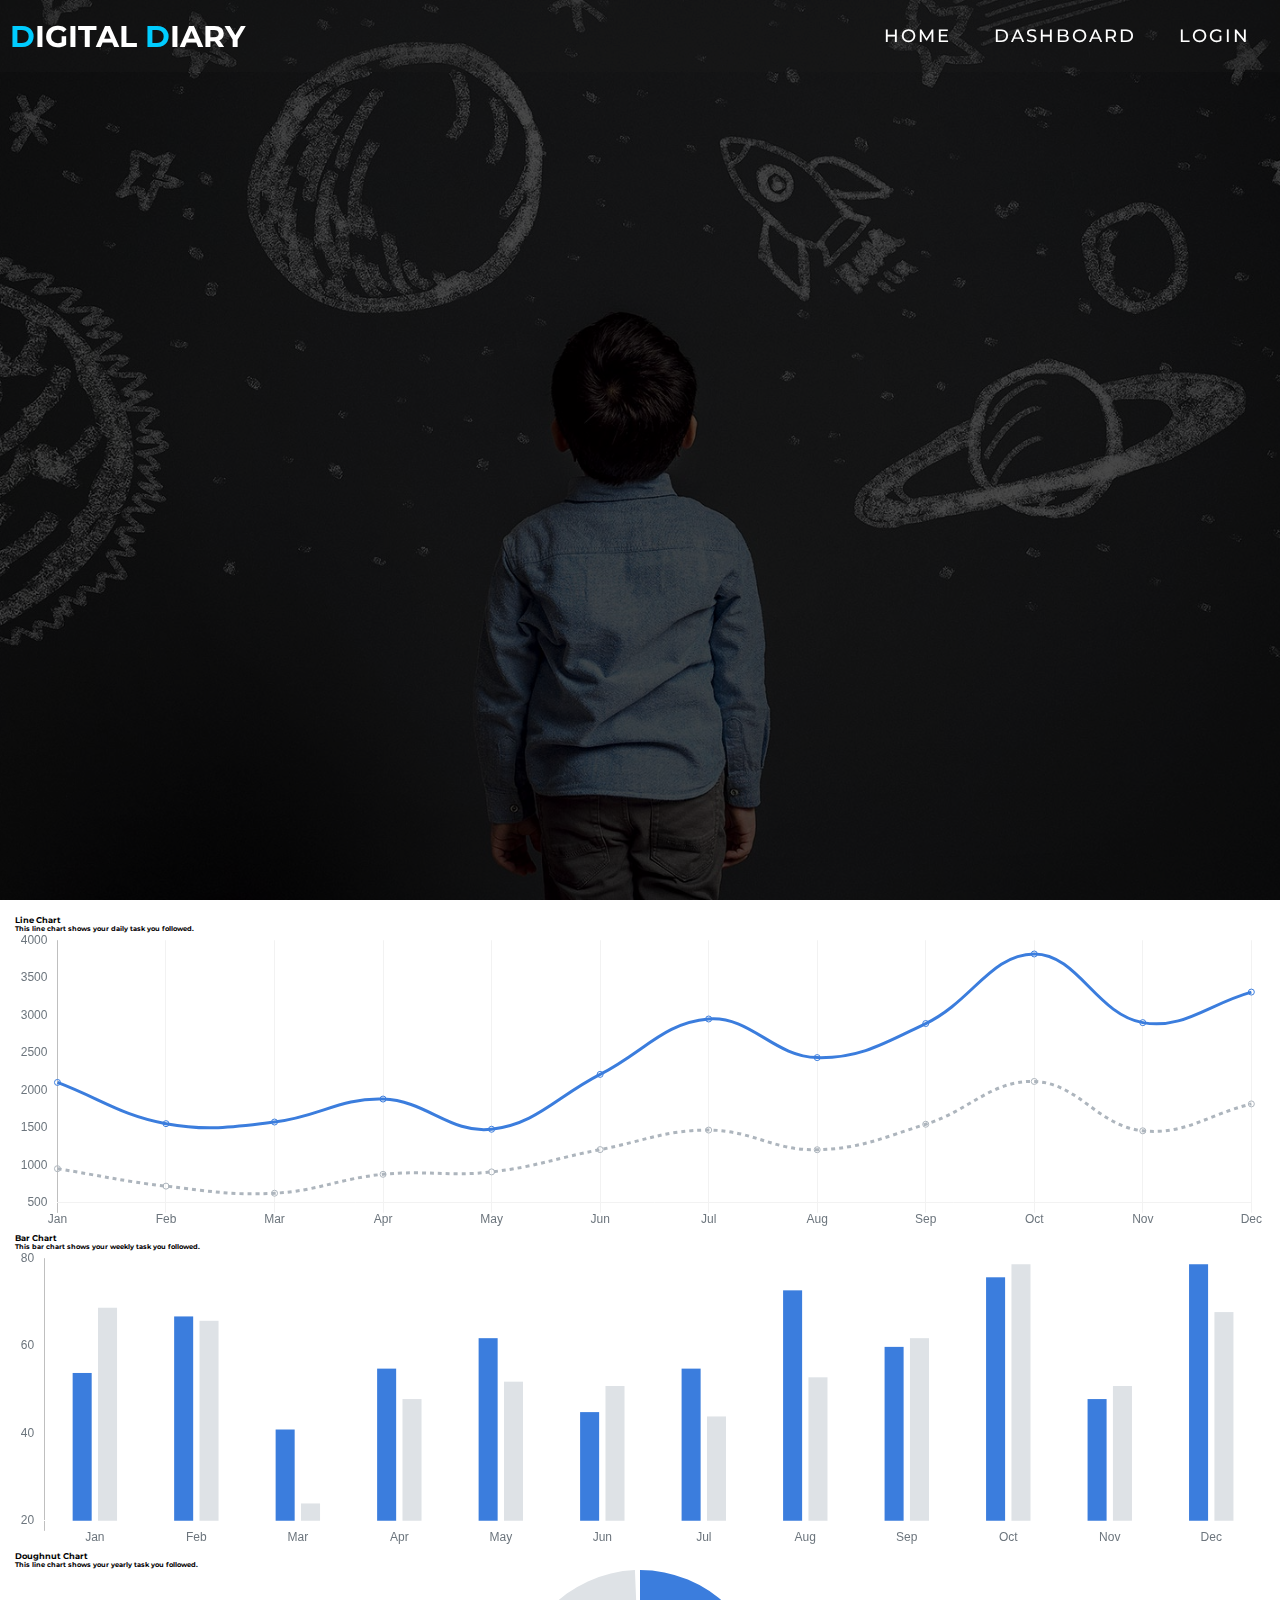
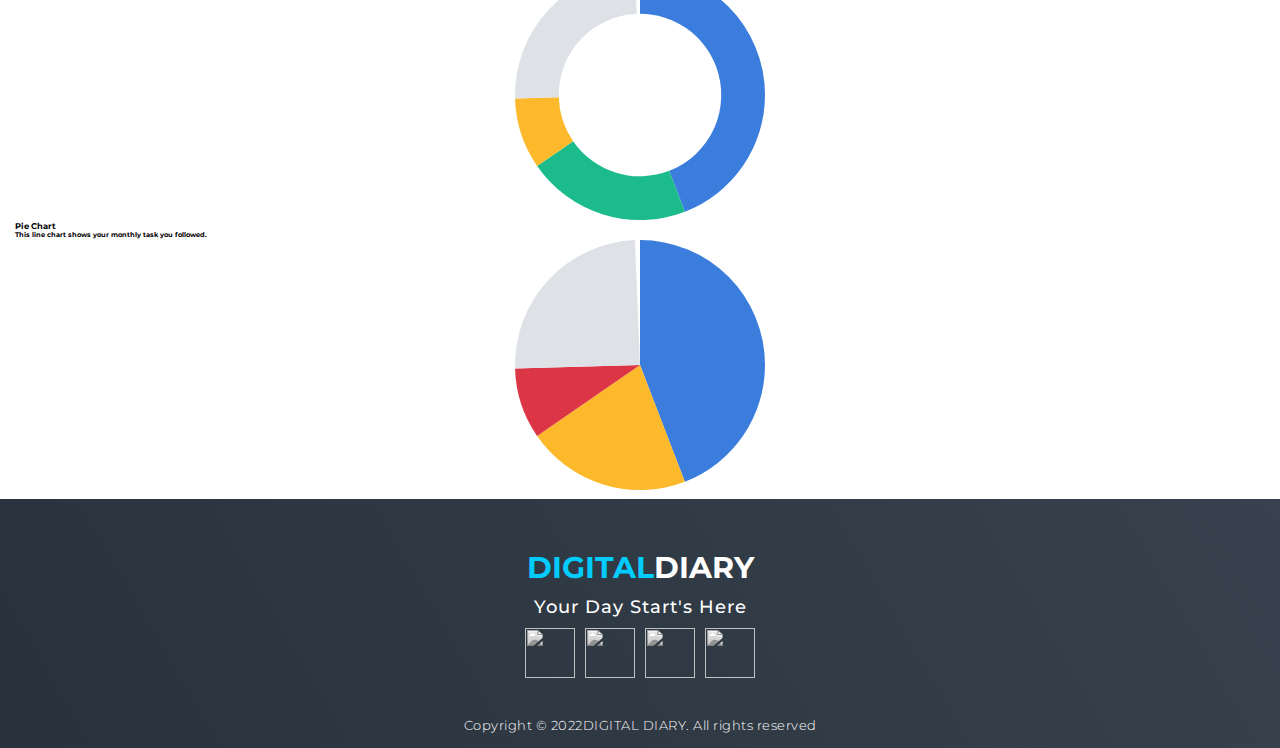
==== index.html @ 9c4a16fa "Add files via upload" ====
<!DOCTYPE html>
<html lang="en">

<head>
  <meta charset="UTF-8">
  <meta name="viewport" content="width=device-width, initial-scale=1.0">
  <link rel="stylesheet" href="css/style.css">
  <title>Digital Diary</title>
  <link rel="icon" type="image/x-icon" href="logo1.jpg">
  <script type="text/javascript" src="https://canvasjs.com/assets/script/canvasjs.min.js"></script>     
</head>

<body>
  <!-- Header -->
  <section id="header">
    <div class="header container">
      <div class="nav-bar">
        <div class="brand">
          <a href="#home">
            <h1><span>D</span>IGITAL <span>D</span>IARY</h1>
          </a>
        </div>
        <div class="nav-list">
          <div class="hamburger">
            <div class="bar"></div>
          </div>
          <ul>
            <li><a href="index.html" data-after="Home">HOME</a></li>
            <li><a href="dash.html" data-after="DASHBOARD">DASHBOARD</a></li>
            <li><a href="login.html" data-after="LOGIN">LOGIN</a></li>
        </div>
      </div>
    </div>
  </section>
  <!-- End Header -->

  <!-- Hero Section  -->
  <section id="home">
    <div class="home container">
      <div>
        <h1>Welcome To, <span></span></h1>
        <h1>DIGITAL DIARY <span></span></h1>
        <h1>Your Day Start's Here <span></span></h1>
      </div>
      </div>
    </div>
  </section>
  <!-- End Hero Section  -->

  <!--Content-->

  <main class="content">
    <div class="container-fluid p-0">
      <div class="row">
        <div class="col-12 col-lg-6">
          <div class="card flex-fill w-100">
            <div class="card-header">
              <h5 class="card-title">Line Chart</h5>
              <h6 class="card-subtitle text-muted">This line chart shows your daily task you followed.</h6>
            </div>
            <div class="card-body">
              <div class="chart">
                <canvas id="chartjs-line"></canvas>
              </div>
            </div>
          </div>
        </div>

        <div class="col-12 col-lg-6">
          <div class="card">
            <div class="card-header">
              <h5 class="card-title">Bar Chart</h5>
              <h6 class="card-subtitle text-muted">This bar chart shows your weekly task you followed.</h6>
            </div>
            <div class="card-body">
              <div class="chart">
                <canvas id="chartjs-bar"></canvas>
              </div>
            </div>
          </div>
        </div>

        <div class="col-12 col-lg-6">
          <div class="card">
            <div class="card-header">
              <h5 class="card-title">Doughnut Chart</h5>
              <h6 class="card-subtitle text-muted">This line chart shows your yearly task you followed.</h6>
            </div>
            <div class="card-body">
              <div class="chart chart-sm">
                <canvas id="chartjs-doughnut"></canvas>
              </div>
            </div>
          </div>
        </div>

        <div class="col-12 col-lg-6">
          <div class="card">
            <div class="card-header">
              <h5 class="card-title">Pie Chart</h5>
              <h6 class="card-subtitle text-muted">This line chart shows your monthly task you followed.</h6>
            </div>
            <div class="card-body">
              <div class="chart chart-sm">
                <canvas id="chartjs-pie"></canvas>
              </div>
            </div>
          </div>
        </div>
      </div>

    </div>
  </main>


  <!--End Content-->

  <!-- Footer -->
  <section id="footer">
    <div class="footer container">
      <div class="brand">
        <h1><span>DIGITAL</span>DIARY</h1>
      </div>
      <h2>Your Day Start's Here</h2>
      <div class="social-icon">
        <div class="social-item">
          <a href="#"><img src="https://img.icons8.com/bubbles/100/000000/facebook-new.png" /></a>
        </div>
        <div class="social-item">
          <a href="#"><img src="https://img.icons8.com/bubbles/100/000000/instagram-new.png" /></a>
        </div>
        <div class="social-item">
          <a href="#"><img src="https://img.icons8.com/bubbles/100/000000/twitter.png" /></a>
        </div>
        <div class="social-item">
          <a href="#"><img src="https://img.icons8.com/bubbles/100/000000/behance.png" /></a>
        </div>
      </div>
      <p>Copyright © 2022DIGITAL DIARY. All rights reserved</p>
    </div>
  </section>
  <!-- End Footer -->
  <script src="js/app.js"></script>

	<script>
		document.addEventListener("DOMContentLoaded", function() {
			// Line chart
			new Chart(document.getElementById("chartjs-line"), {
				type: "line",
				data: {
					labels: ["Jan", "Feb", "Mar", "Apr", "May", "Jun", "Jul", "Aug", "Sep", "Oct", "Nov", "Dec"],
					datasets: [{
						label: "Sales ($)",
						fill: true,
						backgroundColor: "transparent",
						borderColor: window.theme.primary,
						data: [2115, 1562, 1584, 1892, 1487, 2223, 2966, 2448, 2905, 3838, 2917, 3327]
					}, {
						label: "Orders",
						fill: true,
						backgroundColor: "transparent",
						borderColor: "#adb5bd",
						borderDash: [4, 4],
						data: [958, 724, 629, 883, 915, 1214, 1476, 1212, 1554, 2128, 1466, 1827]
					}]
				},
				options: {
					maintainAspectRatio: false,
					legend: {
						display: false
					},
					tooltips: {
						intersect: false
					},
					hover: {
						intersect: true
					},
					plugins: {
						filler: {
							propagate: false
						}
					},
					scales: {
						xAxes: [{
							reverse: true,
							gridLines: {
								color: "rgba(0,0,0,0.05)"
							}
						}],
						yAxes: [{
							ticks: {
								stepSize: 500
							},
							display: true,
							borderDash: [5, 5],
							gridLines: {
								color: "rgba(0,0,0,0)",
								fontColor: "#fff"
							}
						}]
					}
				}
			});
		});
	</script>
	<script>
		document.addEventListener("DOMContentLoaded", function() {
			// Bar chart
			new Chart(document.getElementById("chartjs-bar"), {
				type: "bar",
				data: {
					labels: ["Jan", "Feb", "Mar", "Apr", "May", "Jun", "Jul", "Aug", "Sep", "Oct", "Nov", "Dec"],
					datasets: [{
						label: "Last year",
						backgroundColor: window.theme.primary,
						borderColor: window.theme.primary,
						hoverBackgroundColor: window.theme.primary,
						hoverBorderColor: window.theme.primary,
						data: [54, 67, 41, 55, 62, 45, 55, 73, 60, 76, 48, 79],
						barPercentage: .75,
						categoryPercentage: .5
					}, {
						label: "This year",
						backgroundColor: "#dee2e6",
						borderColor: "#dee2e6",
						hoverBackgroundColor: "#dee2e6",
						hoverBorderColor: "#dee2e6",
						data: [69, 66, 24, 48, 52, 51, 44, 53, 62, 79, 51, 68],
						barPercentage: .75,
						categoryPercentage: .5
					}]
				},
				options: {
					maintainAspectRatio: false,
					legend: {
						display: false
					},
					scales: {
						yAxes: [{
							gridLines: {
								display: false
							},
							stacked: false,
							ticks: {
								stepSize: 20
							}
						}],
						xAxes: [{
							stacked: false,
							gridLines: {
								color: "transparent"
							}
						}]
					}
				}
			});
		});
	</script>
	<script>
		document.addEventListener("DOMContentLoaded", function() {
			// Doughnut chart
			new Chart(document.getElementById("chartjs-doughnut"), {
				type: "doughnut",
				data: {
					labels: ["Social", "Search Engines", "Direct", "Other"],
					datasets: [{
						data: [260, 125, 54, 146],
						backgroundColor: [
							window.theme.primary,
							window.theme.success,
							window.theme.warning,
							"#dee2e6"
						],
						borderColor: "transparent"
					}]
				},
				options: {
					maintainAspectRatio: false,
					cutoutPercentage: 65,
					legend: {
						display: false
					}
				}
			});
		});
	</script>
	<script>
		document.addEventListener("DOMContentLoaded", function() {
			// Pie chart
			new Chart(document.getElementById("chartjs-pie"), {
				type: "pie",
				data: {
					labels: ["Social", "Search Engines", "Direct", "Other"],
					datasets: [{
						data: [260, 125, 54, 146],
						backgroundColor: [
							window.theme.primary,
							window.theme.warning,
							window.theme.danger,
							"#dee2e6"
						],
						borderColor: "transparent"
					}]
				},
				options: {
					maintainAspectRatio: false,
					legend: {
						display: false
					}
				}
			});
		});
	</script>
	<script>
		document.addEventListener("DOMContentLoaded", function() {
			// Radar chart
			new Chart(document.getElementById("chartjs-radar"), {
				type: "radar",
				data: {
					labels: ["Speed", "Reliability", "Comfort", "Safety", "Efficiency"],
					datasets: [{
						label: "Model X",
						backgroundColor: "rgba(0, 123, 255, 0.2)",
						borderColor: window.theme.primary,
						pointBackgroundColor: window.theme.primary,
						pointBorderColor: "#fff",
						pointHoverBackgroundColor: "#fff",
						pointHoverBorderColor: window.theme.primary,
						data: [70, 53, 82, 60, 33]
					}, {
						label: "Model S",
						backgroundColor: "rgba(220, 53, 69, 0.2)",
						borderColor: window.theme.danger,
						pointBackgroundColor: window.theme.danger,
						pointBorderColor: "#fff",
						pointHoverBackgroundColor: "#fff",
						pointHoverBorderColor: window.theme.danger,
						data: [35, 38, 65, 85, 84]
					}]
				},
				options: {
					maintainAspectRatio: false
				}
			});
		});
	</script>
	<script>
		document.addEventListener("DOMContentLoaded", function() {
			// Polar Area chart
			new Chart(document.getElementById("chartjs-polar-area"), {
				type: "polarArea",
				data: {
					labels: ["Speed", "Reliability", "Comfort", "Safety", "Efficiency"],
					datasets: [{
						label: "Model S",
						data: [35, 38, 65, 70, 24],
						backgroundColor: [
							window.theme.primary,
							window.theme.success,
							window.theme.danger,
							window.theme.warning,
							window.theme.info
						]
					}]
				},
				options: {
					maintainAspectRatio: false
				}
			});
		});
	</script>
</body>

</html>
---- css/style.css ----
@import 'https://fonts.googleapis.com/css?family=Montserrat:300, 400, 700&display=swap';
* {
	padding: 0;
	margin: 0;
	box-sizing: border-box;
}
html {
	font-size: 10px;
	font-family: 'Montserrat', sans-serif;
	scroll-behavior: smooth;
}
a {
	text-decoration: none;
}
.container {
	min-height: 100vh;
	width: 100%;
	display: flex;
	align-items: center;
	justify-content: center;
}
img {
	height: 100%;
	width: 100%;
	object-fit: cover;
}
p {
	color: black;
	font-size: 1.4rem;
	margin-top: 5px;
	line-height: 2.5rem;
	font-weight: 300;
	letter-spacing: 0.05rem;
}
.section-title {
	font-size: 4rem;
	font-weight: 300;
	color: black;
	margin-bottom: 10px;
	text-transform: uppercase;
	letter-spacing: 0.2rem;
	text-align: center;
}
.section-title span {
	color: rgb(0, 204, 255);
}

.cta {
	display: inline-block;
	padding: 10px 30px;
	color: white;
	background-color: transparent;
	border: 2px solid rgb(0, 204, 255);
	font-size: 2rem;
	text-transform: uppercase;
	letter-spacing: 0.1rem;
	margin-top: 30px;
	transition: 0.3s ease;
	transition-property: background-color, color;
}
.cta:hover {
	color: white;
	background-color: rgb(0, 204, 255);
}
.brand h1 {
	font-size: 3rem;
	text-transform: uppercase;
	color: white;
}
.brand h1 span {
	color: rgb(0, 204, 255);
}

/* Header section */
#header {
	position: fixed;
	z-index: 1000;
	left: 0;
	top: 0;
	width: 100vw;
	height: auto;
}
#header .header {
	min-height: 8vh;
	background-color: rgba(31, 30, 30, 0.24);
	transition: 0.3s ease background-color;
}

#header .nav-bar {
	display: flex;
	align-items: center;
	justify-content: space-between;
	width: 100%;
	height: 100%;
	max-width: 1300px;
	padding: 0 10px;
}
#header .nav-list ul {
	list-style: none;
	position: absolute;
	background-color: rgb(31, 30, 30);
	width: 100vw;
	height: 100vh;
	left: 100%;
	top: 0;
	display: flex;
	flex-direction: column;
	justify-content: center;
	align-items: center;
	z-index: 1;
	overflow-x: hidden;
	transition: 0.5s ease left;
}
#header .nav-list ul.active {
	left: 0%;
}
#header .nav-list ul a {
	font-size: 2.5rem;
	font-weight: 500;
	letter-spacing: 0.2rem;
	text-decoration: none;
	color: white;
	text-transform: uppercase;
	padding: 20px;
	display: block;
}
#header .nav-list ul a::after {
	content: attr(data-after);
	position: absolute;
	top: 50%;
	left: 50%;
	transform: translate(-50%, -50%) scale(0);
	color: rgba(240, 248, 255, 0.021);
	font-size: 13rem;
	letter-spacing: 50px;
	z-index: -1;
	transition: 0.3s ease letter-spacing;
}
#header .nav-list ul li:hover a::after {
	transform: translate(-50%, -50%) scale(1);
	letter-spacing: initial;
}
#header .nav-list ul li:hover a {
	color: rgb(0, 204, 255);
}
#header .hamburger {
	height: 60px;
	width: 60px;
	display: inline-block;
	border: 3px solid white;
	border-radius: 50%;
	position: relative;
	display: flex;
	align-items: center;
	justify-content: center;
	z-index: 100;
	cursor: pointer;
	transform: scale(0.8);
	margin-right: 20px;
}
#header .hamburger:after {
	position: absolute;
	content: '';
	height: 100%;
	width: 100%;
	border-radius: 50%;
	border: 3px solid white;
	animation: hamburger_puls 1s ease infinite;
}
#header .hamburger .bar {
	height: 2px;
	width: 30px;
	position: relative;
	background-color: white;
	z-index: -1;
}
#header .hamburger .bar::after,
#header .hamburger .bar::before {
	content: '';
	position: absolute;
	height: 100%;
	width: 100%;
	left: 0;
	background-color: white;
	transition: 0.3s ease;
	transition-property: top, bottom;
}
#header .hamburger .bar::after {
	top: 8px;
}
#header .hamburger .bar::before {
	bottom: 8px;
}
#header .hamburger.active .bar::before {
	bottom: 0;
}
#header .hamburger.active .bar::after {
	top: 0;
}
/* End Header section */

/* Home Section */
#home {
	background-image: url("img1.jpg");
	background-size: cover;
	background-position: top center;
	position: relative;
	z-index: 1;
}

#home::after {
	content: '';
	position: absolute;
	left: 0;
	top: 0;
	height: 100%;
	width: 100%;
	background-color: black;
	opacity: 0.7;
	z-index: -1;
}
#home .home {
	max-width: 1200px;
	margin: 0 auto;
	padding: 0 50px;
	justify-content: flex-start;
}
#home h1 {
	display: block;
	width: fit-content;
	font-size: 4rem;
	position: relative;
	color: transparent;
	animation: text_reveal 0.5s ease forwards;
	animation-delay: 1s;
}
#home h1:nth-child(1) {
	animation-delay: 1s;
}
#home h1:nth-child(2) {
	animation-delay: 2s;
}
#home h1:nth-child(3) {
	animation: text_reveal_name 0.5s ease forwards;
	animation-delay: 3s;
}
#home h1 span {
	position: absolute;
	top: 0;
	left: 0;
	height: 100%;
	width: 0;
	background-color: rgb(0, 204, 255);
	animation: text_reveal_box 1s ease;
	animation-delay: 0.5s;
}
#home h1:nth-child(1) span {
	animation-delay: 0.5s;
}
#home h1:nth-child(2) span {
	animation-delay: 1.5s;
}
#home h1:nth-child(3) span {
	animation-delay: 2.5s;
}

/* End Hero Section */

/* Chart */

@media (-ms-high-contrast:none) {

    .card-img,
    .card-img-bottom,
    .card-img-top {
        height: 100%
    }
}


.chart {
    margin: auto;
    min-height: 300px;
    position: relative;
    width: 100%;
}

.chart-xs {
    min-height: 200px
}

.chart-sm {
    min-height: 252px
}

.chart-lg {
    min-height: 350px
}

.chart-xl {
    min-height: 500px
}

.chart canvas {
    max-width: 100%
}

.content {
    direction: ltr;
    flex: 1;
    max-width: 100vw;
    padding: 1.5rem 1.5rem .75rem;
    width: 100vw
}



/* End Chart */

/* Footer */
#footer {
	background-image: linear-gradient(60deg, #29323c 0%, #37424e 100%);
}
#footer .footer {
	min-height: 200px;
	flex-direction: column;
	padding-top: 50px;
	padding-bottom: 10px;
}
#footer h2 {
	color: white;
	font-weight: 500;
	font-size: 1.8rem;
	letter-spacing: 0.1rem;
	margin-top: 10px;
	margin-bottom: 10px;
}
#footer .social-icon {
	display: flex;
	margin-bottom: 30px;
}
#footer .social-item {
	height: 50px;
	width: 50px;
	margin: 0 5px;
}
#footer .social-item img {
	filter: grayscale(1);
	transition: 0.3s ease filter;
}
#footer .social-item:hover img {
	filter: grayscale(0);
}
#footer p {
	color: white;
	font-size: 1.3rem;
}
/* End Footer */

/* Keyframes */
@keyframes hamburger_puls {
	0% {
		opacity: 1;
		transform: scale(1);
	}
	100% {
		opacity: 0;
		transform: scale(1.4);
	}
}
@keyframes text_reveal_box {
	50% {
		width: 100%;
		left: 0;
	}
	100% {
		width: 0;
		left: 100%;
	}
}
@keyframes text_reveal {
	100% {
		color: white;
	}
}
@keyframes text_reveal_name {
	100% {
		color: rgb(0, 204, 255);
		font-weight: 500;
	}
}
/* End Keyframes */

/* Media Query For Tablet */
@media only screen and (min-width: 768px) {
	.cta {
		font-size: 2.5rem;
		padding: 20px 60px;
	}
	h1.section-title {
		font-size: 6rem;
	}

	/* Hero */
	#hero h1 {
		font-size: 7rem;
	}
	/* End Hero */

	/* Project */
	#projects .project-item {
		flex-direction: row;
	}
	#projects .project-item:nth-child(even) {
		flex-direction: row-reverse;
	}
	#projects .project-item {
		height: 400px;
		margin: 0;
		width: 100%;
		border-radius: 0;
	}
	#projects .all-projects .project-info {
		height: 100%;
	}
	#projects .all-projects .project-img {
		height: 100%;
	}
	/* End Project */
}
/* End Media Query For Tablet */

/* Media Query For Desktop */
@media only screen and (min-width: 1200px) {
	/* header */
	#header .hamburger {
		display: none;
	}
	#header .nav-list ul {
		position: initial;
		display: block;
		height: auto;
		width: fit-content;
		background-color: transparent;
	}
	#header .nav-list ul li {
		display: inline-block;
	}
	#header .nav-list ul li a {
		font-size: 1.8rem;
	}
	#header .nav-list ul a:after {
		display: none;
	}
	/* End header */

	#services .service-bottom .service-item {
		flex-basis: 22%;
		margin: 1.5%;
	}
}
/* End  Media Query For Desktop */
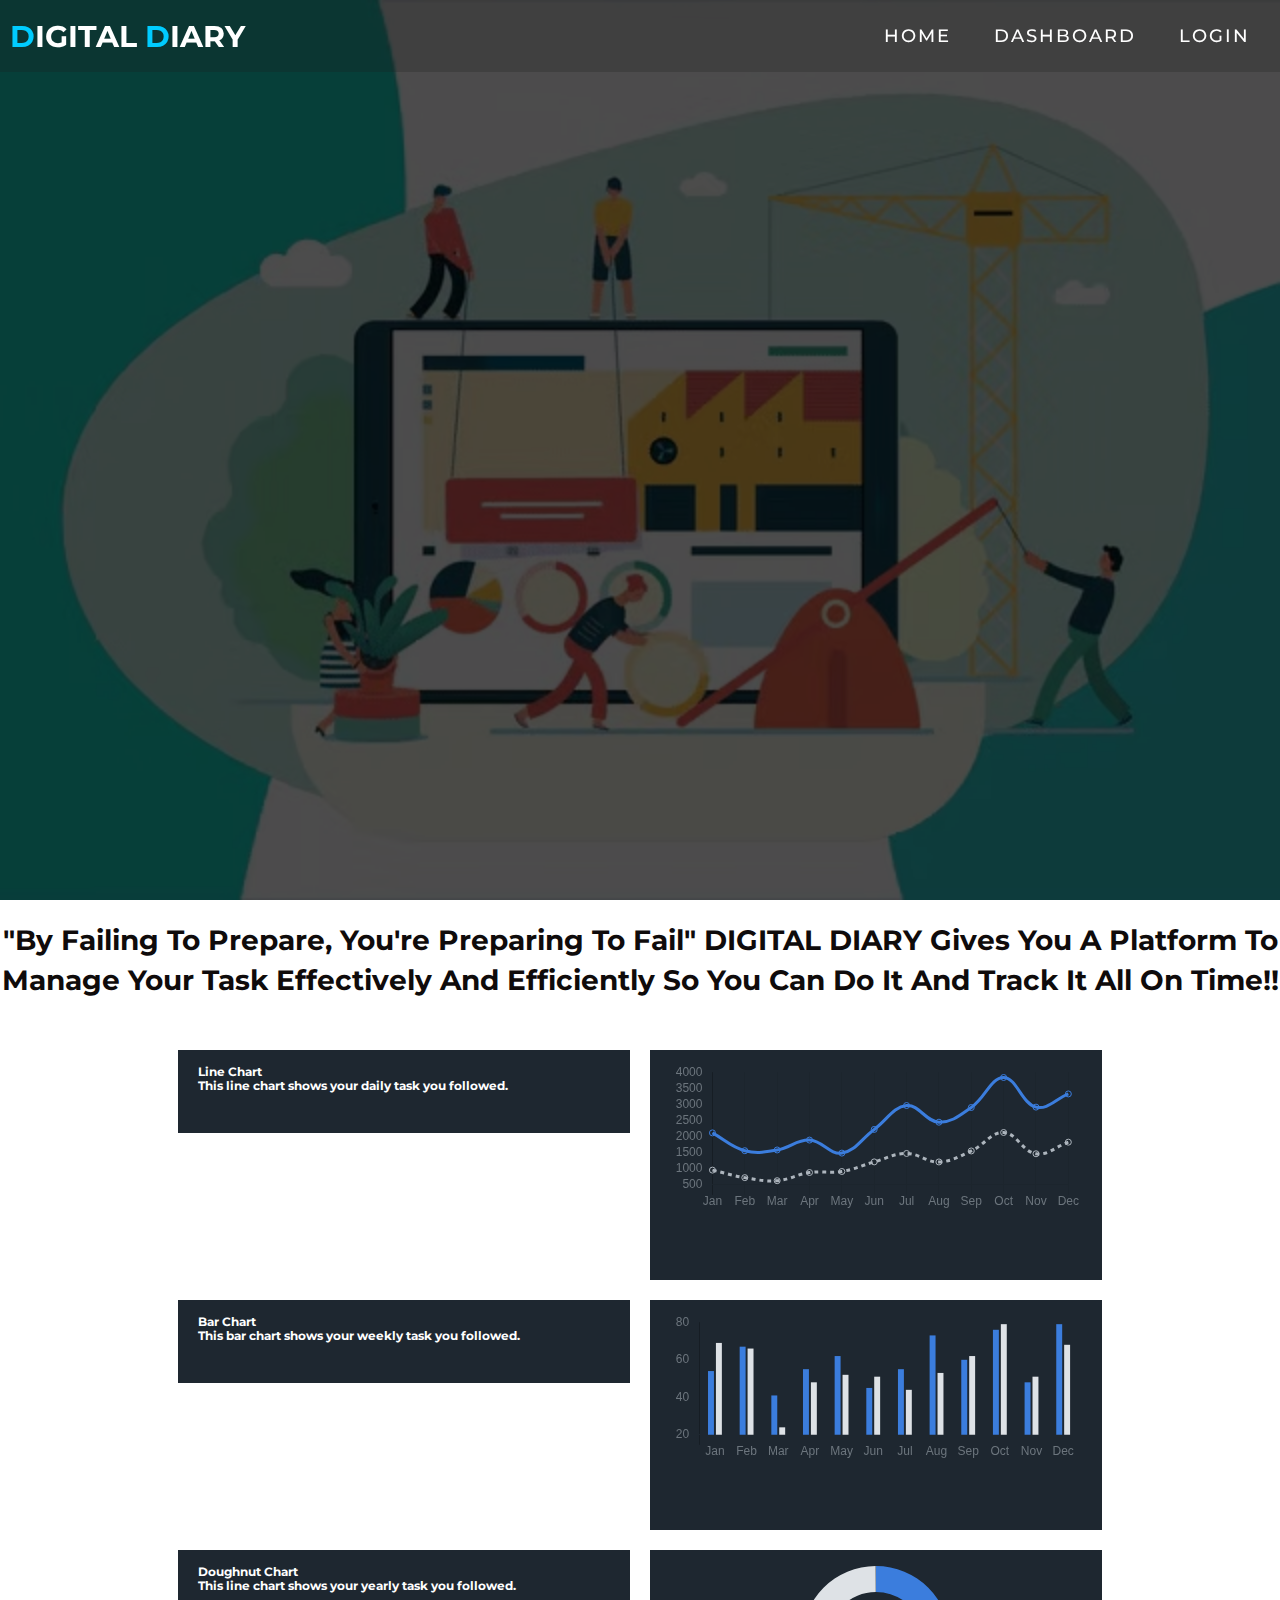
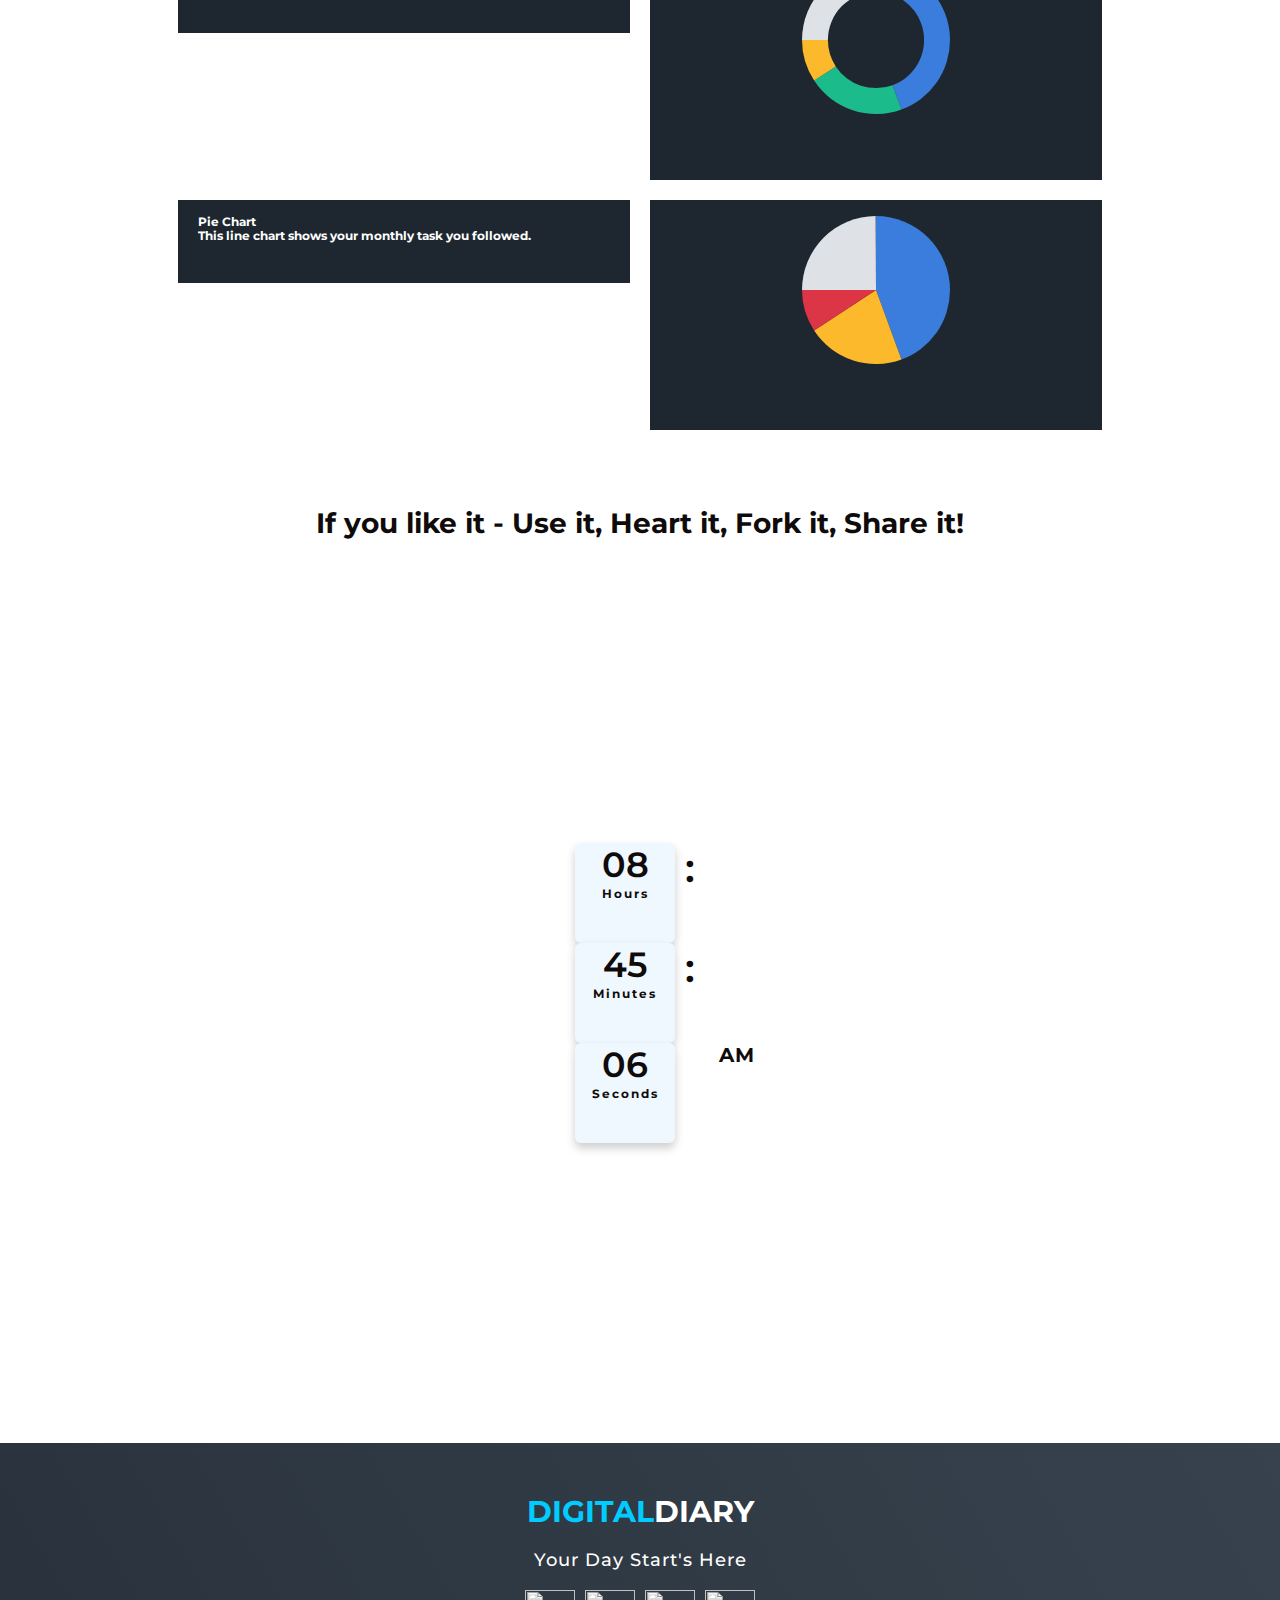
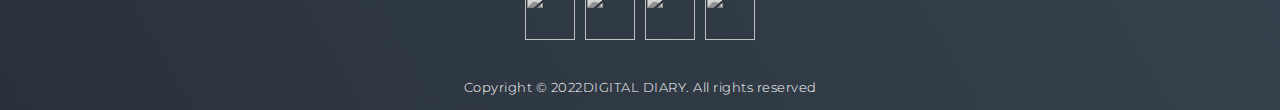
==== commit 075ff6c2: "Update index.html" ====
--- a/index.html
+++ b/index.html
@@ -48,72 +48,89 @@
   <!-- End Hero Section  -->
 
   <!--Content-->
-
-  <main class="content">
-    <div class="container-fluid p-0">
-      <div class="row">
-        <div class="col-12 col-lg-6">
-          <div class="card flex-fill w-100">
-            <div class="card-header">
-              <h5 class="card-title">Line Chart</h5>
-              <h6 class="card-subtitle text-muted">This line chart shows your daily task you followed.</h6>
-            </div>
-            <div class="card-body">
-              <div class="chart">
-                <canvas id="chartjs-line"></canvas>
-              </div>
-            </div>
+  <h2>"By Failing To Prepare, You're Preparing To Fail" DIGITAL DIARY Gives You A Platform To Manage Your Task Effectively And Efficiently So You Can Do It And Track It All On Time!!<br></h2>
+
+  <div class="charts-container cf">
+	<div class="chart circle" id="circle-1">
+		<h3 class="card-title">Line Chart</h3>
+		<h3 class="card-subtitle text-muted">This line chart shows your daily task you followed.</h3>
+	</div>
+	<div class="card-body">
+		<div class="chart chart-sm">
+			<canvas id="chartjs-line"></canvas>
+		</div>
+	</div>
+
+	<div class="chart circle" id="circle-2">
+		<h3 class="card-title">Bar Chart</h3>
+		<h3 class="card-subtitle text-muted">This bar chart shows your weekly task you followed.</h3>
+	</div>
+	<div class="card-body">
+		<div class="chart chart-sm">
+			<canvas id="chartjs-bar"></canvas>
+		</div>
+	</div>
+
+	<div class="chart circle" id="circle-1">
+		<h3 class="card-title">Doughnut Chart</h3>
+		<h3 class="card-subtitle text-muted">This line chart shows your yearly task you followed.</h3>
+	</div>
+	<div class="card-body">
+		<div class="chart chart-sm">
+			<canvas id="chartjs-doughnut"></canvas>
+		</div>
+	</div>
+	<div class="chart circle" id="circle-2">
+		<h3 class="card-title">Pie Chart</h3>
+		<h3 class="card-subtitle text-muted">This line chart shows your monthly task you followed.</h3>
+	</div>
+	<div class="card-body">
+		<div class="chart chart-sm">
+			<canvas id="chartjs-pie"></canvas>
+		</div>
+	</div>
+  </div>
+  <!-- IRRELEVANT - SOCIAL HTML -->
+  <div class="heartIt">
+	<h2>If you like it - Use it, Heart it, Fork it, Share it!</h2>
+  </div>
+  <!--End Content-->
+
+  <!--Watch-->
+  <section1>
+    <div class="container">
+      <div class="icons">
+        <i class="fas fa-moon"></i>
+        <i class="fas fa-sun"></i>
+      </div>
+      <div class="time">
+        <div class="time-colon">
+          <div class="time-text">
+            <span class="num hour_num">08</span>
+            <span class="text">Hours</span>
           </div>
-        </div>
-
-        <div class="col-12 col-lg-6">
-          <div class="card">
-            <div class="card-header">
-              <h5 class="card-title">Bar Chart</h5>
-              <h6 class="card-subtitle text-muted">This bar chart shows your weekly task you followed.</h6>
-            </div>
-            <div class="card-body">
-              <div class="chart">
-                <canvas id="chartjs-bar"></canvas>
-              </div>
-            </div>
+          <span class="colon">:</span>
+        </div>
+        <div class="time-colon">
+          <div class="time-text">
+            <span class="num min_num">45</span>
+            <span class="text">Minutes</span>
           </div>
-        </div>
-
-        <div class="col-12 col-lg-6">
-          <div class="card">
-            <div class="card-header">
-              <h5 class="card-title">Doughnut Chart</h5>
-              <h6 class="card-subtitle text-muted">This line chart shows your yearly task you followed.</h6>
-            </div>
-            <div class="card-body">
-              <div class="chart chart-sm">
-                <canvas id="chartjs-doughnut"></canvas>
-              </div>
-            </div>
+          <span class="colon">:</span>
+        </div>
+        <div class="time-colon">
+          <div class="time-text">
+            <span class="num sec_num">06</span>
+            <span class="text">Seconds</span>
           </div>
-        </div>
-
-        <div class="col-12 col-lg-6">
-          <div class="card">
-            <div class="card-header">
-              <h5 class="card-title">Pie Chart</h5>
-              <h6 class="card-subtitle text-muted">This line chart shows your monthly task you followed.</h6>
-            </div>
-            <div class="card-body">
-              <div class="chart chart-sm">
-                <canvas id="chartjs-pie"></canvas>
-              </div>
-            </div>
-          </div>
-        </div>
-      </div>
-
+          <span class="am_pm">AM</span>
+        </div>
+      </div>
     </div>
-  </main>
-
-
-  <!--End Content-->
+
+  </section1>
+
+  <!--End Watch-->
 
   <!-- Footer -->
   <section id="footer">
@@ -369,6 +386,41 @@
 			});
 		});
 	</script>
+	<script>
+		//Watch
+		let section = document.querySelector("section"),
+		icons = document.querySelector(".icons");
+	  
+		icons.onclick = ()=>{
+		  section.classList.toggle("dark");
+		}
+	  
+		// creating a function and calling it in every seconds
+		setInterval(()=>{
+	  
+		  let date = new Date(),
+		  hour = date.getHours(),
+		  min = date.getMinutes(),
+		  sec = date.getSeconds();
+	  
+		  let d;
+		  d = hour < 12 ? "AM" : "PM"; //if hour is smaller than 12, than its value will be AM else its value will be pm
+		  hour = hour > 12 ? hour - 12 : hour; //if hour value is greater than 12 than 12 will subtracted ( by doing this we will get value till 12 not 13,14 or 24 )
+		  hour = hour == 0 ? hour = 12 : hour; // if hour value is  0 than it value will be 12
+	  
+		  // adding 0 to the front of all the value if they will less than 10
+		  hour = hour < 10 ? "0" + hour : hour;
+		  min = min < 10 ? "0" + min : min;
+		  sec = sec < 10 ? "0" + sec : sec;
+	  
+		  document.querySelector(".hour_num").innerText = hour;
+		  document.querySelector(".min_num").innerText = min;
+		  document.querySelector(".sec_num").innerText = sec;
+		  document.querySelector(".am_pm").innerText = d;
+	  
+		}, 1000); // 1000 milliseconds = 1s
+	  
+		</script>
 </body>
 
 </html>
--- a/css/style.css
+++ b/css/style.css
@@ -201,7 +201,7 @@
 
 /* Home Section */
 #home {
-	background-image: url("img1.jpg");
+	background-image: url("task.gif");
 	background-size: cover;
 	background-position: top center;
 	position: relative;
@@ -267,55 +267,178 @@
 /* End Hero Section */
 
 /* Chart */
-
-@media (-ms-high-contrast:none) {
-
-    .card-img,
-    .card-img-bottom,
-    .card-img-top {
-        height: 100%
-    }
-}
-
-
-.chart {
-    margin: auto;
-    min-height: 300px;
-    position: relative;
-    width: 100%;
-}
-
-.chart-xs {
-    min-height: 200px
-}
-
-.chart-sm {
-    min-height: 252px
-}
-
-.chart-lg {
-    min-height: 350px
-}
-
-.chart-xl {
-    min-height: 500px
-}
-
-.chart canvas {
-    max-width: 100%
-}
-
-.content {
-    direction: ltr;
-    flex: 1;
-    max-width: 100vw;
-    padding: 1.5rem 1.5rem .75rem;
-    width: 100vw
-}
-
-
+@font-face {
+	font-family: Lato;
+	src: url(https://s3-us-west-2.amazonaws.com/s.cdpn.io/176026/ProximaNova-Regular.otf);
+	font-weight: 300;
+  }
+  
+  h2 {
+	font-size: 28px;
+	line-height: 40px;
+	margin-top: 20px;
+  }
+  h2 a {
+	text-decoration: none;
+	color: #48c15e;
+  }
+  h2 p {
+	font-size: 22px;
+  }
+  
+  body {
+	background-color: white;
+	color: rgb(15, 11, 11);
+	text-align: center;
+  }
+  
+  .charts-container {
+	padding: 40px;
+	width: 100%;
+	max-width: 1024px;
+	display: inline-block;
+	-moz-box-sizing: border-box;
+	-webkit-box-sizing: border-box;
+	box-sizing: border-box;
+  }
+  
+  .chart {
+	color: #ffffff;
+	text-align: left;
+	position: relative;
+	height: auto;
+	background-color: #1e2730;
+	display: inline-block;
+	float: left;
+	position: relative;
+	-moz-box-sizing: border-box;
+	-webkit-box-sizing: border-box;
+	box-sizing: border-box;
+	margin: 10px;
+	padding: 15px 20px 65px 20px;
+  }
+  .chart.circle {
+	padding: 15px 20px 40px 20px;
+  }
+  @media screen and (max-width: 700px) {
+	.chart {
+	  width: calc(100% - 20px);
+	}
+  }
+  @media screen and (min-width: 700px) {
+	.chart {
+	  width: calc(50% - 20px);
+	}
+  }
 
 /* End Chart */
+
+/* Watch */
+#section1{
+	min-height: 100vh;
+	width: 100%;
+	display: flex;
+	justify-content: center;
+	background: #F0F8FF;
+	padding: 0 20px;
+  }
+  #section1.dark{
+	background: #24292D;
+  }
+  #section1 .container{
+	display: flex;
+	justify-content: center;
+	height: 220px;
+	max-width: 560px;
+	width: 100%;
+	background: #fff;
+	box-shadow: 0 5px 10px rgba(0, 0, 0, 0.2);
+	border-radius: 12px;
+	position: relative;
+  }
+  #section1.dark .container{
+	background: #323840;
+  }
+  #section1 .container .icons i{
+	position: absolute;
+	right: 17px;
+	top: 17px;
+	height: 30px;
+	width: 30px;
+	background: #24292D;
+	color: #fff;
+	line-height: 30px;
+	border-radius: 50%;
+	font-size: 14px;
+	cursor: pointer;
+  }
+  #section1.dark .container .icons i{
+	background: #fff;
+	color: #323840;
+  }
+  .container .icons i.fa-sun{
+	opacity: 0;
+	pointer-events: none;
+  }
+  #section1.dark .container .icons i.fa-sun{
+	opacity: 1;
+	pointer-events: auto;
+	font-size: 16px;
+  }
+  #section1 .container .time{
+	display: flex;
+  }
+  .container .time .time-colon{
+	display: flex;
+	flex-direction:row ;
+	position: relative;
+  }
+  .time .time-colon .am_pm{
+	position: absolute;
+	top: 0;
+	right: -50px;
+	font-size: 20px;
+	font-weight: 700;
+	letter-spacing: 1px;
+  }
+  #section1.dark .time .time-colon .am_pm{
+	color: #fff;
+  }
+  .time .time-colon .time-text{
+	height: 100px;
+	width: 100px;
+	display: flex;
+	flex-direction: column;
+	background: #F0F8FF;
+	border-radius: 6px;
+	box-shadow: 0 5px 10px rgba(0, 0, 0, 0.2);
+  }
+  #section1.dark .time .time-colon .time-text{
+	background: #24292D;
+  }
+  .time .time-colon .time-text,
+  .time .time-colon .colon{
+	font-size: 35px;
+	font-weight: 600;
+  }
+  #section1.dark .time .time-text .num,
+  #section1.dark .time .colon{
+	color: #fff;
+  }
+  .time .time-colon .colon{
+	font-size: 40px;
+	margin: 0 10px;
+  }
+  .time .time-colon .time-text .text{
+	font-size: 12px;
+	font-weight: 700;
+	letter-spacing: 2px;
+  }
+  #section1.dark  .time .time-colon .text{
+	color: #fff;
+  }
+
+/* End Watch */
 
 /* Footer */
 #footer {
@@ -459,4 +582,4 @@
 		margin: 1.5%;
 	}
 }
-/* End  Media Query For Desktop */+/* End  Media Query For Desktop */
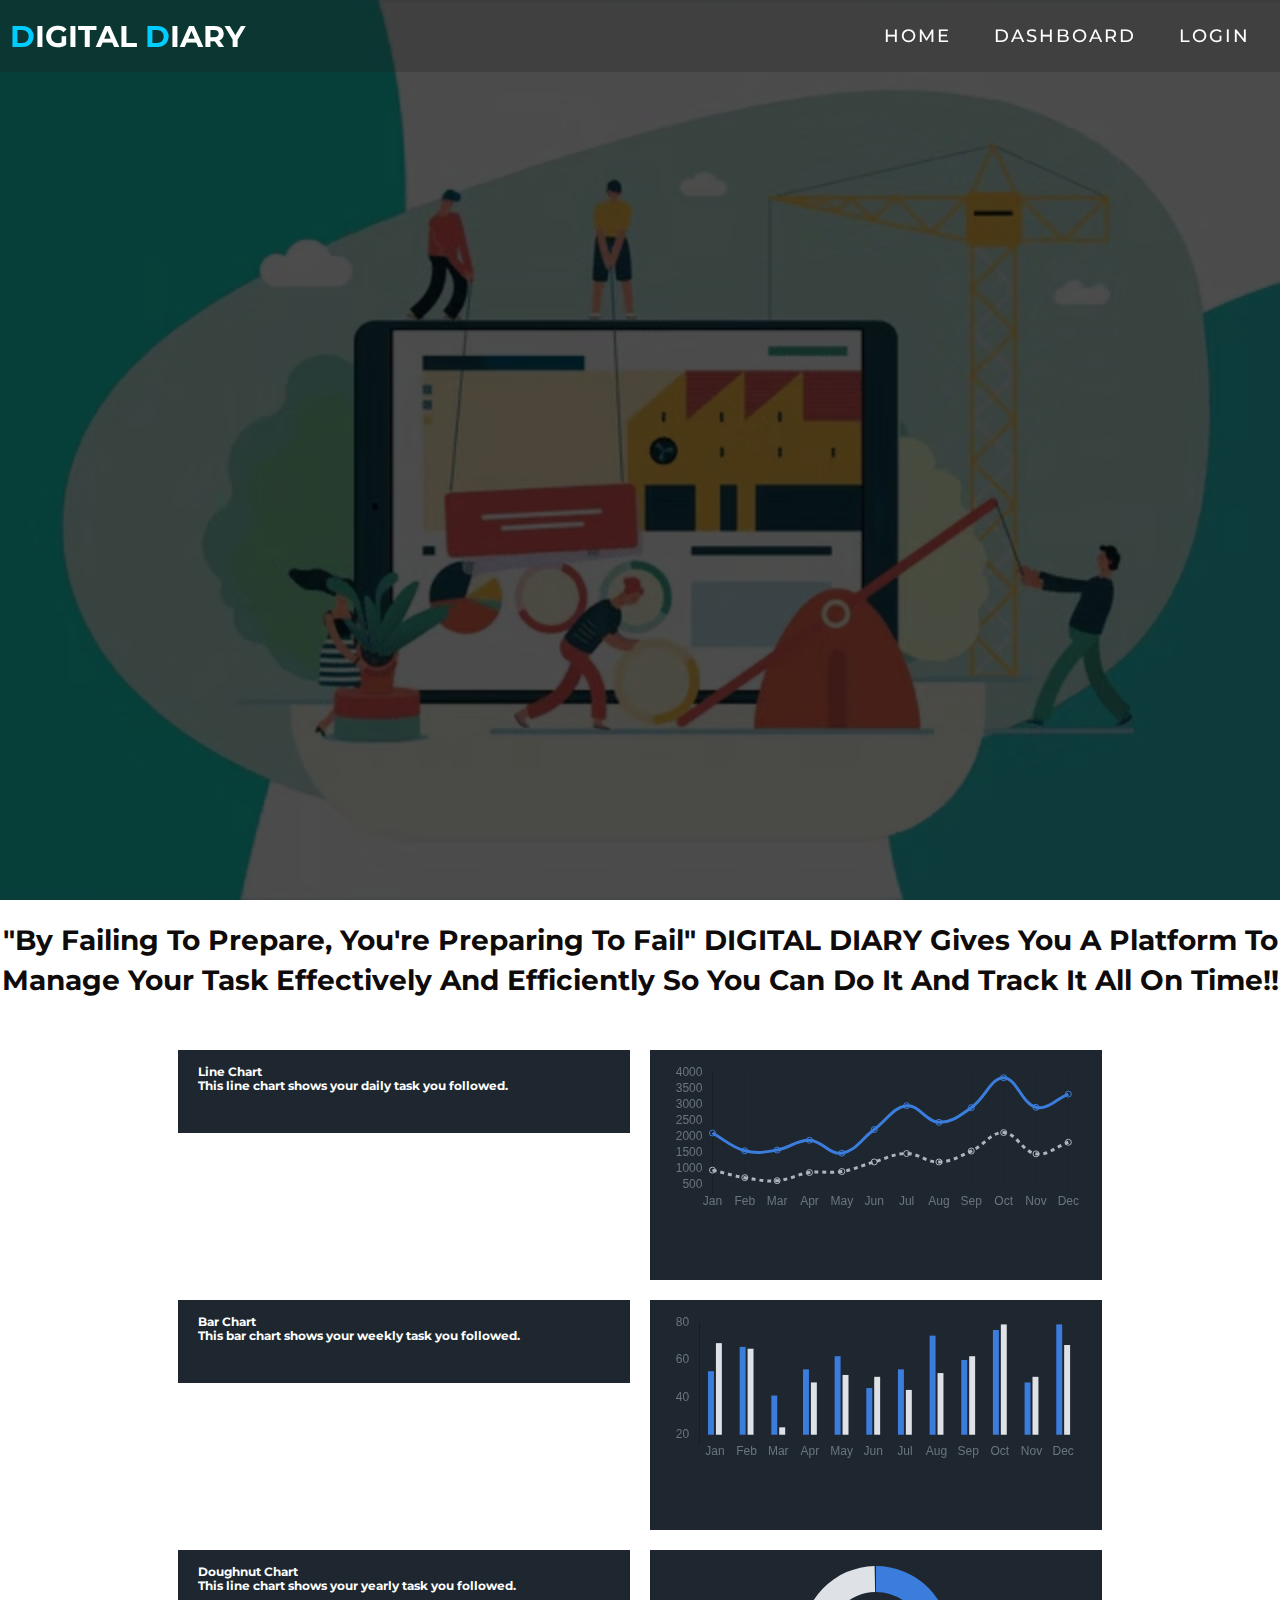
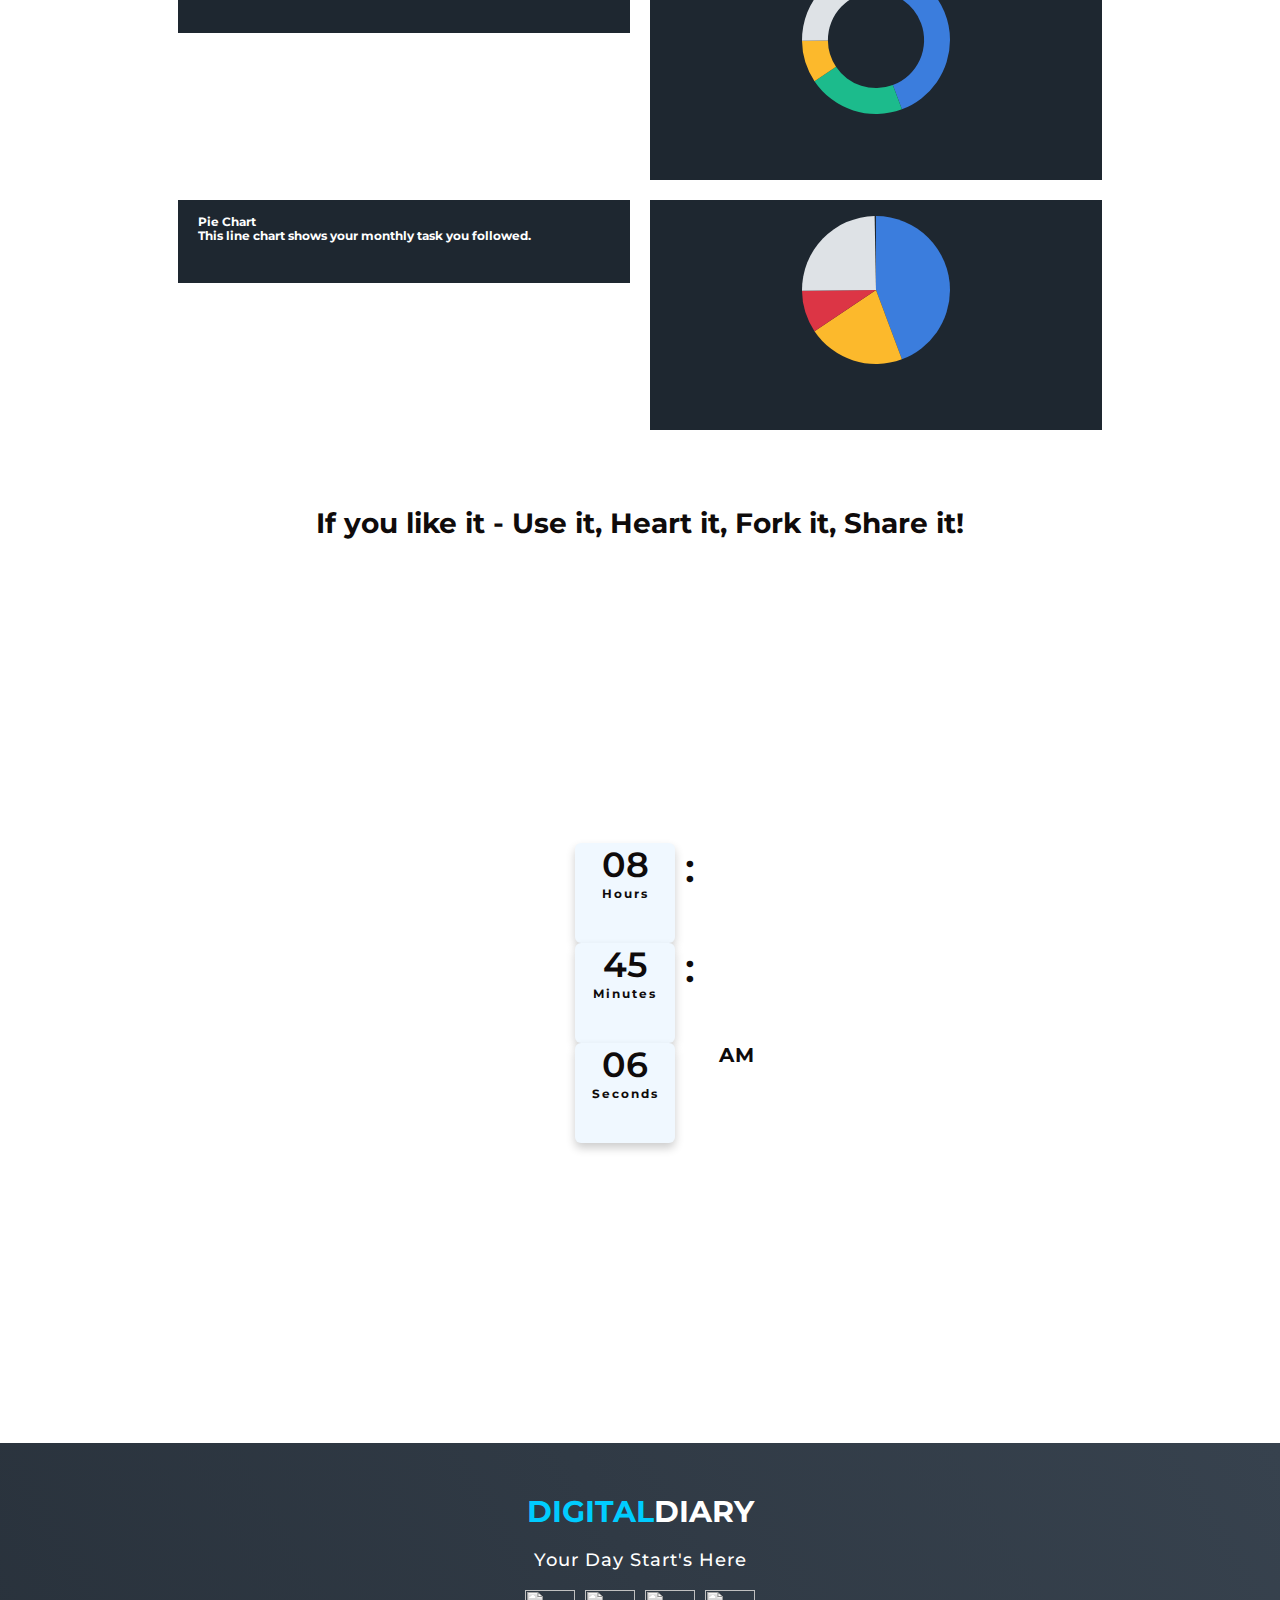
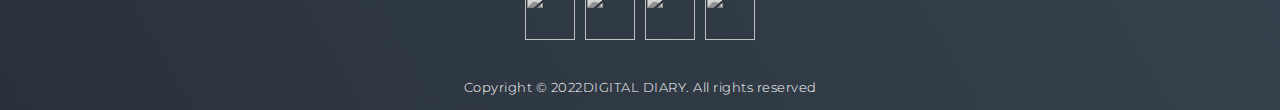
==== commit 6a10b8fa: "Update index.html" ====
--- a/index.html
+++ b/index.html
@@ -97,8 +97,8 @@
   <!--End Content-->
 
   <!--Watch-->
-  <section1>
-    <div class="container">
+  <section id="watch">
+    <div class="watch container">
       <div class="icons">
         <i class="fas fa-moon"></i>
         <i class="fas fa-sun"></i>
@@ -125,10 +125,8 @@
           </div>
           <span class="am_pm">AM</span>
         </div>
-      </div>
     </div>
-
-  </section1>
+ </div>
 
   <!--End Watch-->
 
